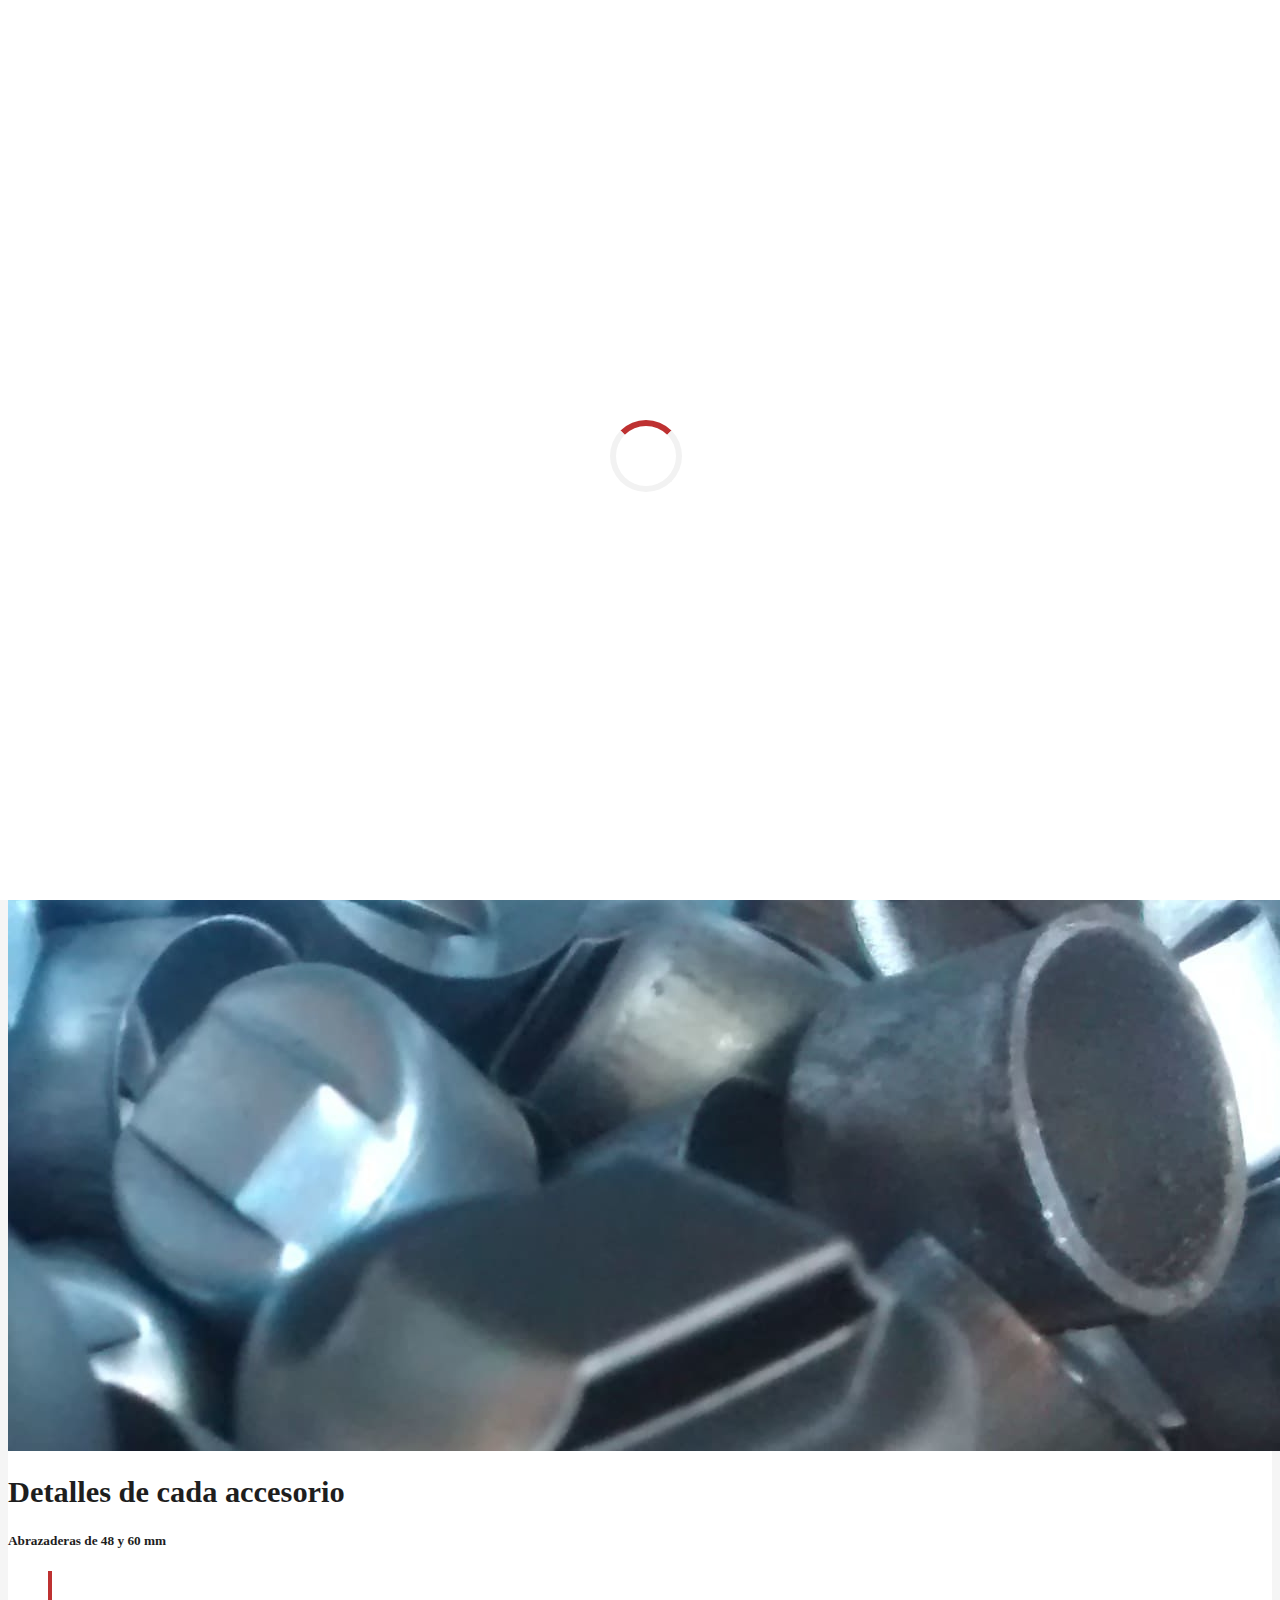
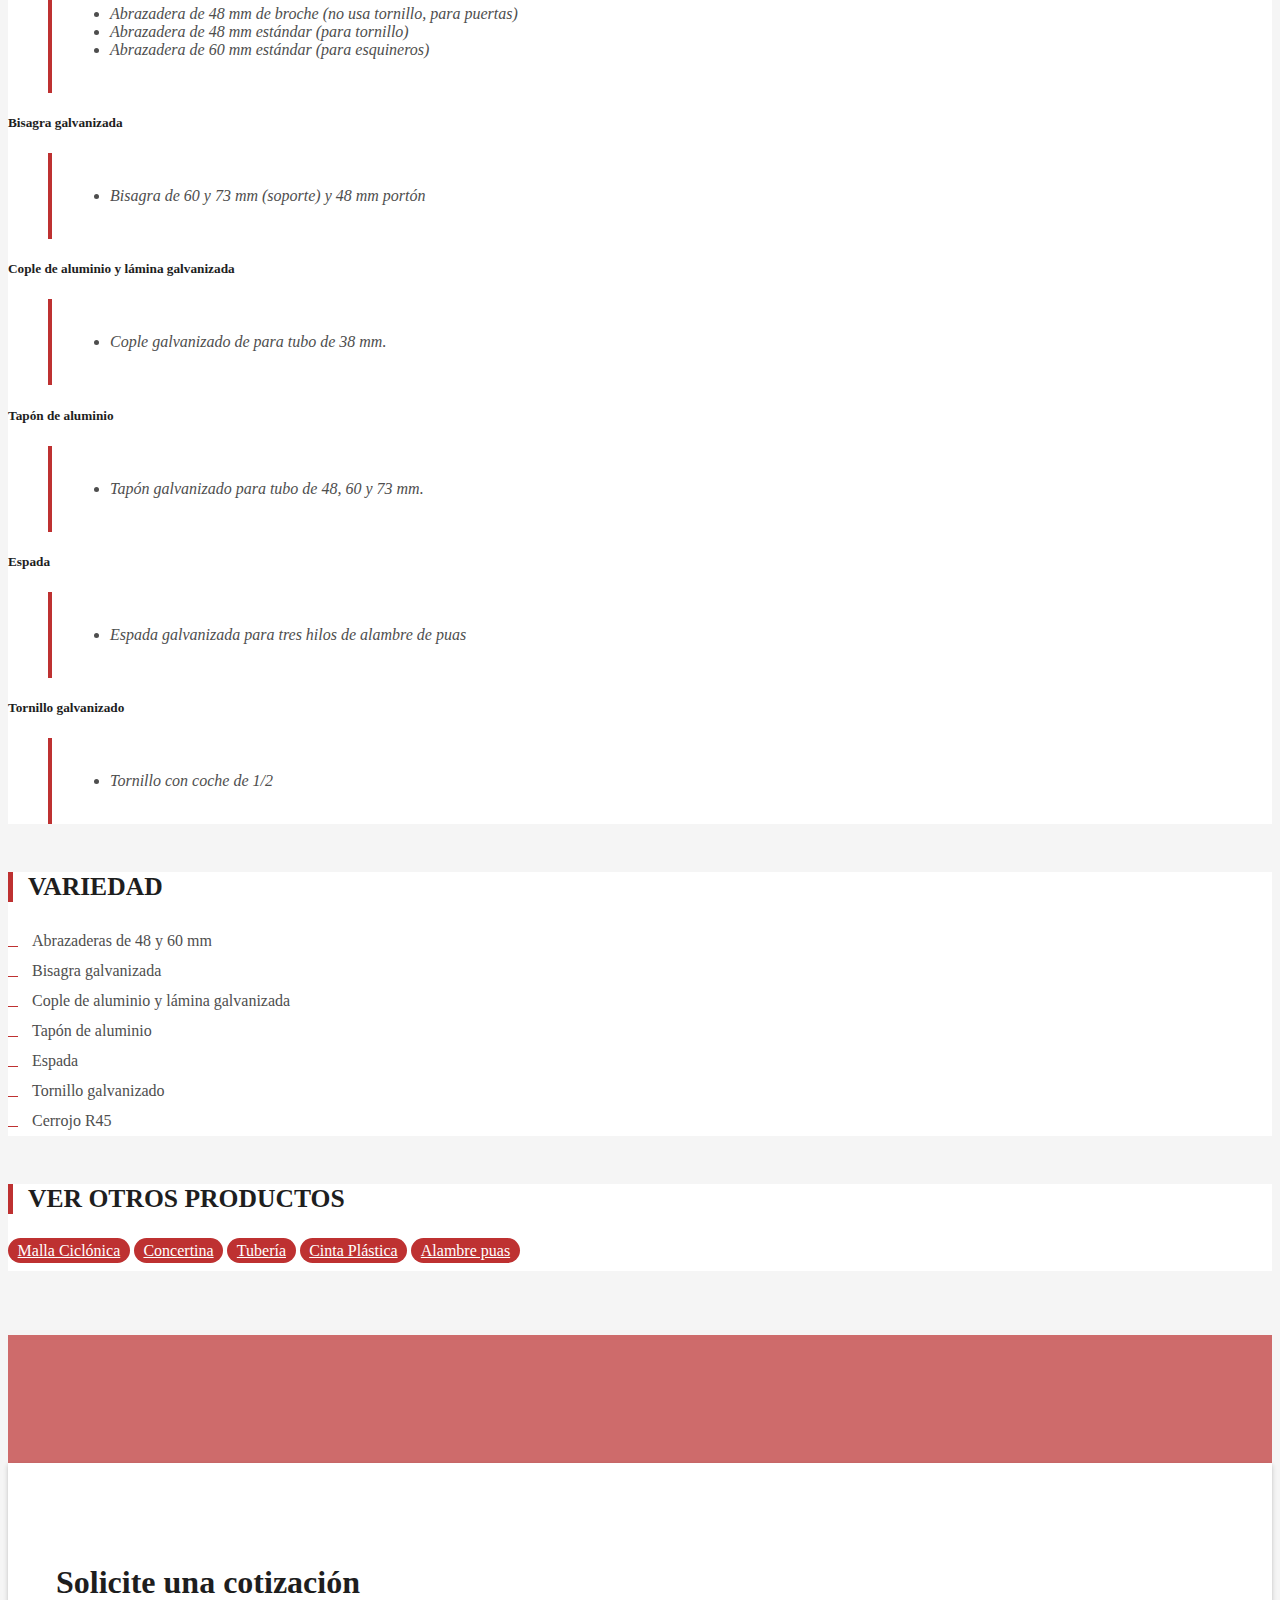
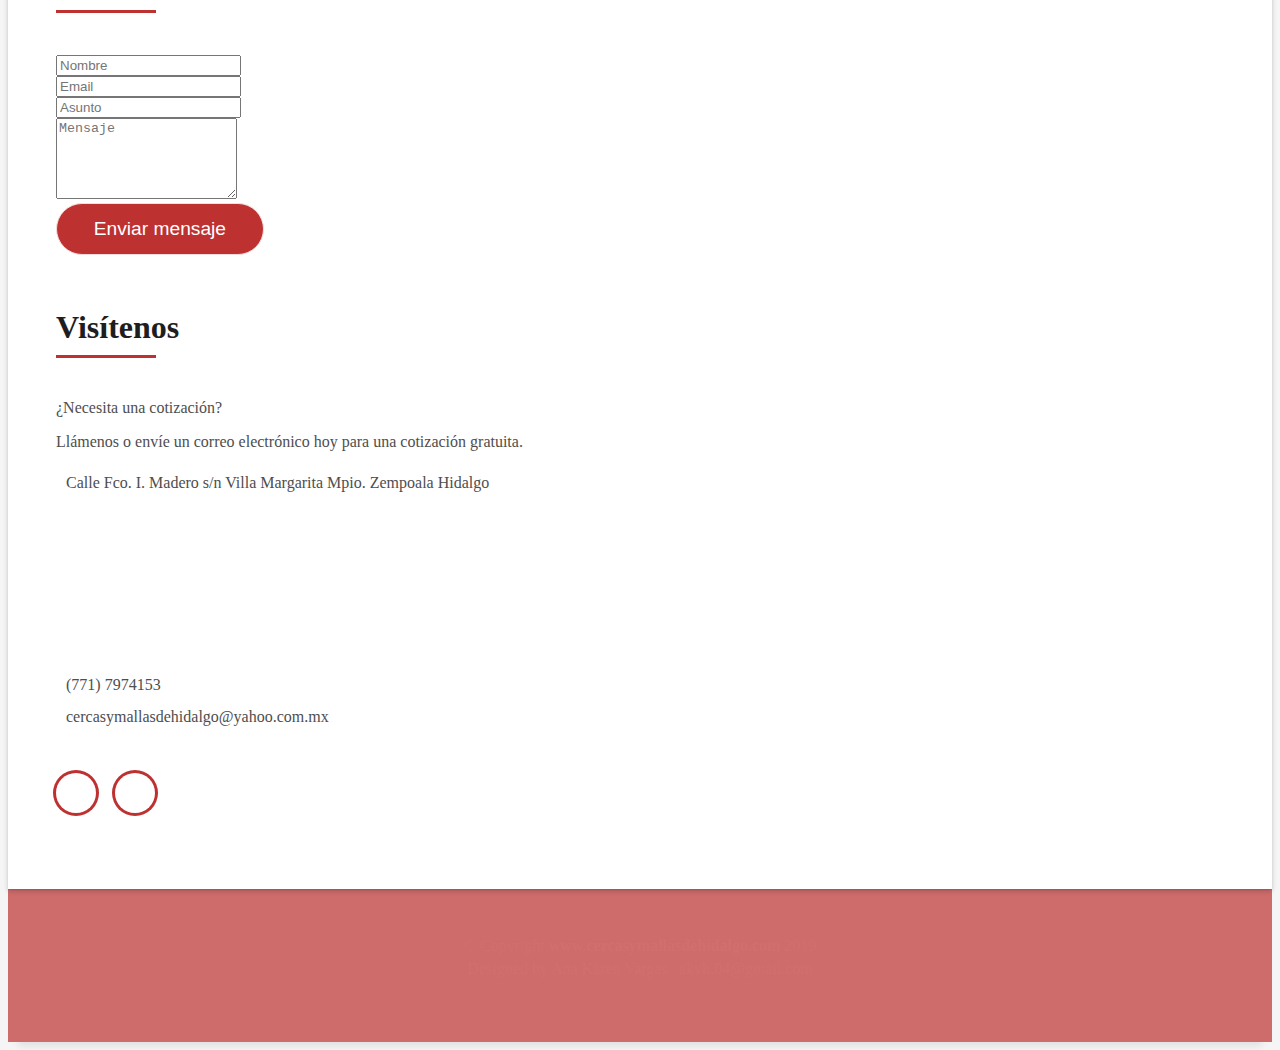
==== accesorios.html @ 7189608a "Add files via upload" ====
<!DOCTYPE html>
<html lang="en">
<head>
  <meta charset="utf-8">
  <title>Accesorios</title>
  <meta content="width=device-width, initial-scale=1.0" name="viewport">
  <meta content="" name="keywords">
  <meta content="" name="description">

  <!-- Favicons -->
  <link href="img/mallas/log.png" rel="icon">
  <link href="img/mallas/log.png" rel="apple-touch-icon">

  <!-- Bootstrap CSS File -->
  <link href="lib/bootstrap/css/bootstrap.min.css" rel="stylesheet">

  <!-- Libraries CSS Files -->
  <link href="lib/font-awesome/css/font-awesome.min.css" rel="stylesheet">
  <link href="lib/animate/animate.min.css" rel="stylesheet">
  <link href="lib/ionicons/css/ionicons.min.css" rel="stylesheet">
  <link href="lib/lightbox/css/lightbox.min.css" rel="stylesheet">
  <link href="lib/venobox/venobox.css" rel="stylesheet">  <link href="lib/owlcarousel/assets/owl.carousel.min.css" rel="stylesheet">
  <!-- Main Stylesheet File -->
  <link href="css/style-red.css" rel="stylesheet">
  <link href="css/custom.css" rel="stylesheet">
</head>

<body>
 <!--/ Nav Star /-->
 <nav class="navbar navbar-b navbar-trans navbar-expand-md fixed-top" id="mainNav">
    <div class="container">
      <a class="navbar-brand js-scroll" href="#page-top">
        <img src="img/mallas/logo.ico" alt="" class="avatar rounded-circle"> C&M Hidalgo
      </a>
      <button class="navbar-toggler collapsed" type="button" data-toggle="collapse" data-target="#navbarDefault"
        aria-controls="navbarDefault" aria-expanded="false" aria-label="Toggle navigation">
        <span></span>
        <span></span>
        <span></span>
      </button>
      <div class="navbar-collapse collapse justify-content-end" id="navbarDefault">
        <ul class="navbar-nav">
          <li class="nav-item">
            <a class="nav-link js-scroll" href="index.html#home">Inicio</a>
          </li>
          <li class="nav-item">
            <a class="nav-link js-scroll" href="index.html#about">Nosotros</a>
          </li>
          <li class="nav-item">
            <a class="nav-link js-scroll" href="index.html#service">Servicios</a>
          </li>
          <li class="nav-item">
            <a class="nav-link js-scroll active" href="index.html#productos">Productos</a>
          </li>
          <li class="nav-item">
              <a class="nav-link js-scroll" href="index.html#galeria">Galería</a>
            </li>
          <li class="nav-item">
            <a class="nav-link js-scroll" href="#contacto">Contacto</a>
          </li>
        </ul>
      </div>
    </div>
  </nav>
  <!--/ Nav End /-->

  <!--/ Intro Skew Star /-->
  <div class="intro intro-single route bg-image" style="background-image: url(img/overlay-bg.jpg)">
    <div class="overlay-mf"></div>
    <div class="intro-content display-table">
      <div class="table-cell">
        <div class="container">
          <h2 class="intro-title mb-4">Accesorios</h2>
          <ol class="breadcrumb d-flex justify-content-center">
            <li class="breadcrumb-item">
              <a href="index.html">Inicio</a>
            </li>
            <!--
            <li class="breadcrumb-item">
              <a href="concertina.html">Detalles</a>
            </li>
            -->
            <li class="breadcrumb-item active">Detalles</li>
          </ol>
        </div>
      </div>
    </div>
  </div>
  <!--/ Intro Skew End /-->

  <!--/ Section Blog-Single Star /-->
  <section class="blog-wrapper sect-pt4" id="blog">
    <div class="container">
      <div class="row">
        <div class="col-md-8">
          <div class="post-box">
            <div class="post-thumb">
              <img src="img/detalle_accesorios.jpg" class="img-fluid" alt="">
            </div>
            <div class="" id="">
                    <h1 class="article-title">Detalles de cada accesorio</h1>
                    <h5>             
                        Abrazaderas de 48 y 60 mm                
                    </h5>
            </div>
            <div class="article-content" >
                <blockquote class="blockquote">
              <ul>
                  <li>
                        Abrazadera de 48 mm de broche (no usa tornillo, para puertas)
                  </li>
                  <li>
                        Abrazadera de 48 mm estándar (para tornillo)
                  </li>
                  <li>
                        Abrazadera de 60 mm estándar (para esquineros)
                  </li>
                </ul>
              </blockquote>
            </div>
            <div class="post-meta" id="">
              <h5>
                    Bisagra galvanizada
              </h5>
            </div>
            <div class="article-content" >
                <blockquote class="blockquote">
              <ul>
                  <li>
                    Bisagra de 60 y 73 mm (soporte) y 48 mm portón
                  </li>
                </ul>
              </blockquote>
            </div>
            <div class="" id="">
                <h5>             
                    Cople de aluminio y lámina galvanizada          
                </h5>
            </div>
              <div class="article-content" >
                  <blockquote class="blockquote">
                <ul>
                    <li>
                        Cople galvanizado de para tubo de 38 mm.
                    </li>
                  </ul>
                </blockquote>
              </div>
                <div class="" id="">
                    <h5>             
                        Tapón de aluminio         
                    </h5>
                </div>
                <div class="article-content" >
                    <blockquote class="blockquote">
                  <ul>
                      <li>
                        Tapón galvanizado para tubo de 48, 60 y 73 mm.
                      </li>
                    </ul>
                  </blockquote>
                </div>
                <div class="" id="">
                    <h5>             
                        Espada       
                    </h5>
                </div>
                <div class="article-content" >
                    <blockquote class="blockquote">
                  <ul>
                      <li>
                        Espada galvanizada para tres hilos de alambre de puas
                      </li>
                    </ul>
                  </blockquote>
                </div>
                <div class="" id="">
                    <h5>             
                        Tornillo galvanizado       
                    </h5>
                </div>
                <div class="article-content" >
                    <blockquote class="blockquote">
                  <ul>
                      <li>
                        Tornillo con coche de 1/2
                      </li>
                    </ul>
                  </blockquote>
                </div>
          </div>     
        </div>
        <div class="col-md-4">
          <div class="widget-sidebar">
            <h5 class="sidebar-title">Variedad</h5>
            <div class="sidebar-content">
              <ul class="list-sidebar">
                    <li>
                      Abrazaderas de 48 y 60 mm
                    </li>
                    <li>
                      Bisagra galvanizada
                    </li>
                    <li>
                      Cople de aluminio y lámina galvanizada
                    </li>
                    <li>
                      Tapón de aluminio
                    </li>
                    <li>
                      Espada
                    </li>
                    <li>
                      Tornillo galvanizado
                    </li>
                    <li>
                        Cerrojo R45
                    </li>
              </ul>
            </div>
          </div>
          <div class="widget-sidebar widget-tags">
              <h5 class="sidebar-title">Ver otros productos</h5>
              <div class="sidebar-content">
                <ul>
                  <li>
                      <a href="ciclonica.html">Malla Ciclónica </a>
                  </li>
                  <li>
                      <a href="concertina.html">Concertina</a>
                  </li>
                  <li>
                      <a href="tuberia.html">Tubería</a>
                  </li>
                  <li>
                      <a href="cinta.html">Cinta Plástica</a>                          
                  </li>
                  <li>
                      <a href="alambre.html">Alambre puas</a>
                  </li>
                </ul>
              </div>
          </div>
          <!--
          <div class="widget-sidebar">
            <h5 class="sidebar-title">También contamos con</h5>
            <div class="sidebar-content">
              <ul class="list-sidebar">
                <li>
                 <a class="js-scroll" href="#instalacion"> Instalación de concertina de alta seguridad </a>
                </li>
              </ul>
            </div>
          </div>
        -->
        </div>
      </div>
    </div>
  </section>

  <!--/ Section Contact-Footer Star /-->
  <section id="contacto" class="paralax-mf footer-paralax bg-image sect-mt4 route" style="background-image: url(img/overlay-bg.jpg)">
    <div class="overlay-mf"></div>
    <div class="container">
      <div class="row">
        <div class="col-sm-12">
          <div class="contact-mf">
            <div id="contact" class="box-shadow-full">
              <div class="row">
                <div class="col-md-6">
                  <div class="title-box-2">
                    <h5 class="title-left">
                      Solicite una cotización
                    </h5>
                  </div>
                  <div>
                    <form action="email/enviar.php" method="post" role="form" class="contactForm">
                      <div id="sendmessage">Gracias, tu mensaje ha sido enviado</div>
                      <div id="errormessage"></div>
                      <div class="row">
                        <div class="col-md-12 mb-3">
                          <div class="form-group">
                            <input type="text" name="name" class="form-control" id="name" placeholder="Nombre" data-rule="minlen:4" data-msg="Ingresa al menos 4 caracteres por favor" />
                            <div class="validation"></div>
                          </div>
                        </div>
                        <div class="col-md-12 mb-3">
                          <div class="form-group">
                            <input type="email" class="form-control" name="email" id="email" placeholder="Email" data-rule="email" data-msg="Ingresa un email válido por favor" />
                            <div class="validation"></div>
                          </div>
                        </div>
                        <div class="col-md-12 mb-3">
                            <div class="form-group">
                              <input type="text" class="form-control" name="subject" id="subject" placeholder="Asunto" data-rule="minlen:4" data-msg="Ingresa al menos 4 caracteres por favor" />
                              <div class="validation"></div>
                            </div>
                        </div>
                        <div class="col-md-12 mb-3">
                          <div class="form-group">
                            <textarea class="form-control" name="message" rows="5" data-rule="required" data-msg="Ingresa un mensaje por favor" placeholder="Mensaje"></textarea>
                            <div class="validation"></div>
                          </div>
                        </div>
                        <div class="col-md-12">
                          <button type="submit" class="button button-a button-big button-rouded">Enviar mensaje</button>
                        </div>
                      </div>
                    </form>
                  </div>
                </div>
                <div class="col-md-6">
                  <div class="title-box-2 pt-4 pt-md-0">
                    <h5 class="title-left">
                      Visítenos
                    </h5>
                  </div>
                  <div class="more-info">
                    <p class="lead">
                        ¿Necesita una cotización? 
                    </p>
                    <p class="lead"></p>
                        Llámenos o envíe un correo electrónico hoy para una cotización gratuita.
                    </p>
                    <ul class="list-ico">
                      <li><span class="ion-ios-location"></span> Calle Fco. I. Madero s/n Villa Margarita Mpio. Zempoala Hidalgo</li>
                    </ul>            
                      <iframe id="map"width="100%" height="100%" frameborder="0" scrolling="no" marginheight="0" marginwidth="0"
                      src="https://www.google.com/maps/embed?pb=!1m18!1m12!1m3!1d1874.8589313018358!2d-98.719696228197!3d19.978364117358524!2m3!1f0!2f0!3f0!3m2!1i1024!2i768!4f13.1!3m3!1m2!1s0x85d1a4596f592175%3A0x48fc02cf6f2b964c!2sCercas%20y%20Mallas%20de%20Hidalgo!5e0!3m2!1ses-419!2sus!4v1569011559705!5m2!1ses-419!2sus"></iframe>
                      <ul class="list-ico">
                        <li><span class="ion-ios-telephone"></span> (771) 7974153</li>
                        <li><span class="ion-email"></span> cercasymallasdehidalgo@yahoo.com.mx</li>
                      </ul>
                  </div>
                  <div class="socials">
                    <ul>
                      <li><a href="https://wa.me/5217711141855"><span class="ico-circle"><i class="ion-social-whatsapp"></i></span></a></li>
                      <li><a href="https://www.facebook.com/adriana.jimenez.3551"><span class="ico-circle"><i class="ion-social-facebook"></i></span></a></li>
                      <!--
                      <li><a href=""><span class="ico-circle"><i class="ion-social-instagram"></i></span></a></li>
                      <li><a href=""><span class="ico-circle"><i class="ion-social-twitter"></i></span></a></li>
                      -->
                    </ul>
                  </div>
                </div>
              </div>
            </div>
          </div>
        </div>
      </div>
    </div>
    <footer>
      <div class="container">
        <div class="row">
          <div class="col-sm-12">
            <div class="copyright-box">
              <p class="copyright">&copy; Copyright <strong>www.cercasymallasdehidalgo.com</strong> 2019</p>
              <div class="credits">
                Designed by Ana Karen Vargas | akvh.04@gmail.com
              </div>
            </div>
          </div>
        </div>
      </div>
    </footer>
  </section>
  <!--/ Section Contact-footer End /-->
 
  <a href=" tel:7717974153" class="d-lg-none d-md-none d-xs-inline back-to-top-custom" style=" width: 60px; height: 60px;  font-size: 39px;"><i class="fa fa-phone"></i></a>
  <a href="https://wa.me/5217711141855" class="back-to-top" target="_blank" style="background: mediumseagreen; width: 60px; height: 60px; font-size: 39px"><i class="fa fa-whatsapp"></i></a>
  <!--/ Section Contact-footer End /-->

<!--  <a href="#" class="back-to-top"><i class="fa fa-chevron-up"></i></a>
  -->
  <div id="preloader"></div>

  <!-- JavaScript Libraries -->
  <script src="lib/jquery/jquery.min.js"></script>
  <script src="lib/jquery/jquery-migrate.min.js"></script>
  <script src="lib/popper/popper.min.js"></script>
  <script src="lib/bootstrap/js/bootstrap.min.js"></script>
  <script src="lib/easing/easing.min.js"></script>
  <script src="lib/counterup/jquery.waypoints.min.js"></script>
  <script src="lib/counterup/jquery.counterup.js"></script>
  <script src="lib/owlcarousel/owl.carousel.min.js"></script>
  <script src="lib/lightbox/js/lightbox.min.js"></script>
  <script src="lib/typed/typed.min.js"></script>
  <!-- Contact Form JavaScript File -->
  <script src="js/contactform.js"></script>
  <script src="lib/venobox/venobox.min.js"></script>

  <!-- Template Main Javascript File -->
  <script src="js/main.js"></script>

</body>
</html>
---- css/style-red.css ----
body {
  background-color: #f5f5f5;
  color: #4e4e4e;
}

h1,
h2,
h3,
h4,
h5,
h6 {
  color: #1e1e1e;
}

a {
  color: #1e1e1e;
  transition: all 0.5s ease-in-out;
}

a:hover {
  color: #be3131;
  text-decoration: none;
  transition: all 0.5s ease-in-out;
}

.p-r {
  position: relative;
}

.color-a {
  color: #be3131;
}

.color-d {
  color: #f5f5f5;
}

.color-text-a {
  color: #4e4e4e;
}

.box-shadow,
.paralax-mf,
.service-box,
.work-box,
.card-blog {
  box-shadow: 0 13px 8px -10px rgba(0, 0, 0, 0.1);
}

.box-shadow-a,
.button:hover {
  box-shadow: 0 0 0 4px #f5dcdc;
}

.display-5 {
  font-size: 2.5rem;
  font-weight: 300;
  line-height: 1.1;
}

.display-6 {
  font-size: 2rem;
  font-weight: 300;
  line-height: 1.1;
}

.avatar {
  width: 32px;
  height: 32px;
  margin-right: 4px;
  overflow: hidden;
}

.bg-image {
  background-repeat: no-repeat;
  background-attachment: fixed;
  background-size: cover;
  background-position: center center;
}

.overlay-mf {
  background-color: #be3131;
}

.overlay-mf {
  position: absolute;
  top: 0;
  left: 0px;
  padding: 0;
  height: 100%;
  width: 100%;
  opacity: .7;
}

.paralax-mf {
  position: relative;
  padding: 8rem 0;
}

.display-table {
  width: 100%;
  height: 100%;
  display: table;
}

.table-cell {
  display: table-cell;
  vertical-align: middle;
}

/*--/ Sections /--*/

.sect-4 {
  padding: 4rem 0;
}

.sect-pt4 {
  padding-top: 4rem;
}

.sect-mt4 {
  margin-top: 4rem;
}

/*--/ Title s /--*/

.title-s {
  font-weight: 600;
  color: #1e1e1e;
  font-size: 1.1rem;
}

/*--/ Title A /--*/

.title-box {
  margin-bottom: 4rem;
}

.title-a {
  font-size: 3rem;
  font-weight: bold;
  text-transform: uppercase;
}

.subtitle-a {
  color: #4e4e4e;
}

.line-mf {
  width: 40px;
  height: 5px;
  background-color: #be3131;
  margin: 0 auto;
}

/*--/ Title Left /--*/

.title-box-2 {
  margin-bottom: 3rem;
}

.title-left {
  font-size: 2rem;
  position: relative;
}

.title-left:before {
  content: '';
  position: absolute;
  height: 3px;
  background-color: #be3131;
  width: 100px;
  bottom: -12px;
}

/*------/ Box /------*/

.box-pl2 {
  padding-left: 2rem;
}

.box-shadow-full {
  padding: 3rem 1.25rem;
  position: relative;
  background-color: #fff;
  margin-bottom: 3rem;
  z-index: 2;
  box-shadow: 0 1px 1px 0 rgba(0, 0, 0, 0.06), 0 2px 5px 0 rgba(0, 0, 0, 0.2);
}

/*------/ Socials /------*/

.socials {
  padding: 1.5rem 0;
}

.socials ul li {
  display: inline-block;
}

.socials .ico-circle {
  height: 40px;
  width: 40px;
  font-size: 1.7rem;
  border-radius: 50%;
  line-height: 1.4;
  margin: 0 15px 0 0;
  box-shadow: 0 0 0 3px #be3131;
  transition: all 500ms ease;
}

.socials .ico-circle:hover {
  background-color: #be3131;
  color: #fff;
  box-shadow: 0 0 0 3px #f5dcdc;
  transition: all 500ms ease;
}

/*------/ Ul resect /------*/

.ul-resect,
.socials ul,
.list-ico,
.blog-wrapper .post-meta ul,
.box-comments .list-comments,
.widget-sidebar .list-sidebar,
.widget-tags ul {
  list-style: none;
  padding-left: 0;
  margin-bottom: 0;
}

.list-ico {
  line-height: 2;
}

.list-ico span {
  color: #be3131;
  margin-right: 10px;
}

/*------/ Ico Circle /------*/

.ico-circle {
  height: 100px;
  width: 100px;
  font-size: 2rem;
  border-radius: 50%;
  line-height: 1.55;
  margin: 0 auto;
  text-align: center;
  box-shadow: 0 0 0 10px #be3131;
  display: block;
}

/*------/ Owl Carousel /------*/

.owl-theme .owl-dots {
  text-align: center;
  margin-top: 18px;
}

.owl-theme .owl-dots .owl-dot {
  display: inline-block;
}

.owl-theme .owl-dots .owl-dot span {
  width: 18px;
  height: 7px;
  margin: 5px 5px;
  background: #f5dcdc;
  border: 0px solid #f5dcdc;
  display: block;
  transition: all 0.6s ease-in-out;
  cursor: pointer;
}

.owl-theme .owl-dots .owl-dot:hover span {
  background-color: #f5dcdc;
}

.owl-theme .owl-dots .owl-dot.active span {
  background-color: #1B1B1B;
  width: 25px;
}

/*--/ Scrolltop s /--*/

.scrolltop-mf {
  position: relative;
  display: none;
}

.scrolltop-mf span {
  z-index: 999;
  position: fixed;
  width: 42px;
  height: 42px;
  background-color: #be3131;
  opacity: .7;
  font-size: 1.6rem;
  line-height: 1.5;
  text-align: center;
  color: #fff;
  top: auto;
  left: auto;
  right: 30px;
  bottom: 50px;
  cursor: pointer;
  border-radius: 50%;
}

/* Back to top button */

.back-to-top {
  position: fixed;
  display: none;
  background: #be3131;
  color: #fff;
  width: 44px;
  height: 44px;
  text-align: center;
  line-height: 1;
  font-size: 16px;
  border-radius: 50%;
  right: 15px;
  bottom: 15px;
  transition: background 0.5s;
  z-index: 11;
}

.back-to-top i {
  padding-top: 12px;
  color: #fff;
}

/* Prelaoder */

#preloader {
  position: fixed;
  top: 0;
  left: 0;
  right: 0;
  bottom: 0;
  z-index: 9999;
  overflow: hidden;
  background: #fff;
}

#preloader:before {
  content: "";
  position: fixed;
  top: calc(50% - 30px);
  left: calc(50% - 30px);
  border: 6px solid #f2f2f2;
  border-top: 6px solid #be3131;
  border-radius: 50%;
  width: 60px;
  height: 60px;
  -webkit-animation: animate-preloader 1s linear infinite;
  animation: animate-preloader 1s linear infinite;
}

@-webkit-keyframes animate-preloader {
  0% {
    -webkit-transform: rotate(0deg);
    transform: rotate(0deg);
  }

  100% {
    -webkit-transform: rotate(360deg);
    transform: rotate(360deg);
  }
}

@keyframes animate-preloader {
  0% {
    -webkit-transform: rotate(0deg);
    transform: rotate(0deg);
  }

  100% {
    -webkit-transform: rotate(360deg);
    transform: rotate(360deg);
  }
}

/*======================================
//--//-->   NAVBAR
======================================*/

.navbar-b {
  transition: all .5s ease-in-out;
  background-color: transparent;
  padding-top: 1.563rem;
  padding-bottom: 1.563rem;
}

.navbar-b.navbar-reduce {
  box-shadow: 0px 6px 9px 0px rgba(0, 0, 0, 0.06);
}

.navbar-b.navbar-trans .nav-item,
.navbar-b.navbar-reduce .nav-item {
  position: relative;
  padding-right: 10px;
  padding-left: 0;
}

.navbar-b.navbar-trans .nav-link,
.navbar-b.navbar-reduce .nav-link {
  color: #fff;
  text-transform: uppercase;
  font-weight: 600;
}

.navbar-b.navbar-trans .nav-link:before,
.navbar-b.navbar-reduce .nav-link:before {
  content: '';
  position: absolute;
  margin-left: 0px;
  width: 0%;
  bottom: 0;
  left: 0;
  height: 2px;
  transition: all 500ms ease;
}

.navbar-b.navbar-trans .nav-link:hover,
.navbar-b.navbar-reduce .nav-link:hover {
  color: #1B1B1B;
}

.navbar-b.navbar-trans .nav-link:hover:before,
.navbar-b.navbar-reduce .nav-link:hover:before {
  width: 35px;
}

.navbar-b.navbar-trans .show > .nav-link:before,
.navbar-b.navbar-trans .active > .nav-link:before,
.navbar-b.navbar-trans .nav-link.show:before,
.navbar-b.navbar-trans .nav-link.active:before,
.navbar-b.navbar-reduce .show > .nav-link:before,
.navbar-b.navbar-reduce .active > .nav-link:before,
.navbar-b.navbar-reduce .nav-link.show:before,
.navbar-b.navbar-reduce .nav-link.active:before {
  width: 35px;
}

.navbar-b.navbar-trans .nav-link:before {
  background-color: #fff;
}

.navbar-b.navbar-trans .nav-link:hover {
  color: #fff;
}

.navbar-b.navbar-trans .show > .nav-link,
.navbar-b.navbar-trans .active > .nav-link,
.navbar-b.navbar-trans .nav-link.show,
.navbar-b.navbar-trans .nav-link.active {
  color: #fff;
}

.navbar-b.navbar-reduce {
  transition: all .5s ease-in-out;
  background-color: #fff;
  padding-top: 15px;
  padding-bottom: 15px;
}

.navbar-b.navbar-reduce .nav-link {
  color: #be3131;
}

.navbar-b.navbar-reduce .nav-link:before {
  background-color: #be3131;
}

.navbar-b.navbar-reduce .nav-link:hover {
  color: #be3131;
}

.navbar-b.navbar-reduce .show > .nav-link,
.navbar-b.navbar-reduce .active > .nav-link,
.navbar-b.navbar-reduce .nav-link.show,
.navbar-b.navbar-reduce .nav-link.active {
  color: #be3131;
}

.navbar-b.navbar-reduce .navbar-brand {
  color: #be3131;
}

.navbar-b.navbar-reduce .navbar-toggler span {
  background-color: #1B1B1B;
}

.navbar-b .navbar-brand {
  color: #fff;
  font-size: 1.6rem;
  font-weight: 600;
}

.navbar-b .navbar-nav .dropdown-item.show .dropdown-menu,
.navbar-b .dropdown.show .dropdown-menu,
.navbar-b .dropdown-btn.show .dropdown-menu {
  -webkit-transform: translate3d(0px, 0px, 0px);
  transform: translate3d(0px, 0px, 0px);
  visibility: visible !important;
}

.navbar-b .dropdown-menu {
  margin: 1.12rem 0 0;
  border-radius: 0;
}

.navbar-b .dropdown-menu .dropdown-item {
  padding: .7rem 1.7rem;
  transition: all 500ms ease;
}

.navbar-b .dropdown-menu .dropdown-item:hover {
  background-color: #be3131;
  color: #fff;
  transition: all 500ms ease;
}

.navbar-b .dropdown-menu .dropdown-item.active {
  background-color: #be3131;
}

/*--/ Hamburger Navbar /--*/

.navbar-toggler {
  position: relative;
}

.navbar-toggler:focus,
.navbar-toggler:active {
  outline: 0;
}

.navbar-toggler span {
  display: block;
  background-color: #fff;
  height: 3px;
  width: 25px;
  margin-top: 4px;
  margin-bottom: 4px;
  -webkit-transform: rotate(0deg);
  transform: rotate(0deg);
  left: 0;
  opacity: 1;
}

.navbar-toggler span:nth-child(1),
.navbar-toggler span:nth-child(3) {
  transition: -webkit-transform .35s ease-in-out;
  transition: transform .35s ease-in-out;
  transition: transform .35s ease-in-out, -webkit-transform .35s ease-in-out;
}

.navbar-toggler:not(.collapsed) span:nth-child(1) {
  position: absolute;
  left: 12px;
  top: 10px;
  -webkit-transform: rotate(135deg);
  transform: rotate(135deg);
  opacity: 0.9;
}

.navbar-toggler:not(.collapsed) span:nth-child(2) {
  height: 12px;
  visibility: hidden;
  background-color: transparent;
}

.navbar-toggler:not(.collapsed) span:nth-child(3) {
  position: absolute;
  left: 12px;
  top: 10px;
  -webkit-transform: rotate(-135deg);
  transform: rotate(-135deg);
  opacity: 0.9;
}

/*======================================
//--//-->   INTRO
======================================*/

.intro {
  height: 100vh;
  position: relative;
  color: #fff;
}

.intro .intro-content {
  text-align: center;
  position: absolute;
}

.intro .overlay-itro {
  background-color: rgba(0, 0, 0, 0.6);
  position: absolute;
  top: 0;
  left: 0px;
  padding: 0;
  height: 100%;
  width: 100%;
  opacity: .9;
}

.intro .intro-title {
  color: #fff;
  font-weight: 600;
  font-size: 3rem;
}

.intro .intro-subtitle {
  font-size: 1.5rem;
  font-weight: 300;
}

.intro .text-slider-items {
  display: none;
}

.intro-single {
  height: 350px;
}

.intro-single .intro-content {
  margin-top: 30px;
}

.intro-single .intro-title {
  text-transform: uppercase;
  font-size: 3rem;
}

.intro-single .breadcrumb {
  background-color: transparent;
  color: #be3131;
}

.intro-single .breadcrumb .breadcrumb-item:before {
  color: #f5dcdc;
}

.intro-single .breadcrumb .breadcrumb-item.active {
  color: #f5dcdc;
}

.intro-single .breadcrumb a {
  color: #fff;
}

/*======================================
//--//-->   ABOUT
======================================*/

.about-mf .box-shadow-full {
  padding-top: 4rem;
  padding-bottom: 4rem;
}

.about-mf .about-img {
  margin-bottom: 2rem;
}

.about-mf .about-img img {
  margin-left: 10px;
}

.skill-mf span {
  color: #4e4e4e;
}

.skill-mf .progress {
  background-color: #f5dcdc;
  margin: .5rem 0 1.2rem 0;
  border-radius: 0;
  height: .7rem;
}

.skill-mf .progress .progress-bar {
  height: .7rem;
  background-color: #be3131;
}

/*======================================
//--//-->   SERVICES
======================================*/

.service-box {
  background-color: #fff;
  padding: 2.5rem 1.3rem;
  border-radius: 1rem;
  margin-bottom: 3rem;
}

.service-box:hover .ico-circle {
  transition: all 500ms ease;
  color: #fff;
  background-color: #be3131;
  box-shadow: 0 0 0 10px #f5dcdc;
}

.service-box .service-ico {
  margin-bottom: 1rem;
  color: #1e1e1e;
}

.service-box .ico-circle {
  transition: all 500ms ease;
  font-size: 4rem;
}

.service-box .s-title {
  font-size: 1.4rem;
  text-transform: uppercase;
  text-align: center;
  padding: .4rem 0;
}

.service-box .s-description {
  color: #4e4e4e;
}

/*======================================
//--//-->   COUNTER
======================================*/

.counter-box {
  color: #fff;
  text-align: center;
}

.counter-ico {
  margin-bottom: 1rem;
}

.counter-ico .ico-circle {
  height: 60px;
  width: 60px;
  line-height: 1.8;
  box-shadow: 0 0 0 10px #f5dcdc;
}

.counter-num .counter {
  font-size: 2rem;
  margin-bottom: 0;
}

/*======================================
//--//-->   PORTFOLIO
======================================*/

.work-box {
  margin-bottom: 3rem;
  -webkit-backface-visibility: hidden;
  backface-visibility: hidden;
  background-color: #fff;
}

.work-box:hover img {
  -webkit-transform: scale(1.3);
  transform: scale(1.3);
}

.work-img {
  display: block;
  overflow: hidden;
}

.work-img img {
  transition: all 1s;
}

.work-content {
  padding: 2rem 3% 1rem 4%;
}

.work-content .w-more {
  color: #4e4e4e;
  font-size: .8rem;
}

.work-content .w-more .w-ctegory {
  color: #be3131;
}

.work-content .w-like {
  font-size: 2.5rem;
  color: #be3131;
  float: right;
}

.work-content .w-like a {
  color: #be3131;
}

.work-content .w-like .num-like {
  font-size: .7rem;
}

.w-title {
  font-size: 1.2rem;
}

/*======================================
//--//-->   TESTIMONIALS
======================================*/

.testimonials .owl-carousel .owl-item img {
  width: auto;
}

.testimonial-box {
  color: #fff;
  text-align: center;
}

.testimonial-box .author-test {
  margin-top: 1rem;
}

.testimonial-box .author-test img {
  margin: 0 auto;
}

.testimonial-box .author {
  color: #fff;
  text-transform: uppercase;
  font-weight: 600;
  margin: 1rem 0;
  display: block;
  font-size: 1.4rem;
}

.testimonial-box .comit {
  font-size: 2rem;
  color: #be3131;
  background-color: #fff;
  width: 52px;
  height: 52px;
  display: block;
  margin: 0 auto;
  border-radius: 50%;
  line-height: 1.6;
}

/*======================================
//--//-->   BLOG
======================================*/

.card-blog .card-body {
  position: relative;
}

.card-blog .card-category-box {
  position: absolute;
  text-align: center;
  top: -16px;
  left: 15px;
  right: 15px;
  line-height: 25px;
  overflow: hidden;
}

.card-blog .card-category {
  display: inline-block;
  color: #fff;
  padding: 0 15px 5px;
  overflow: hidden;
  background-color: #be3131;
  border-radius: 4px;
}

.card-blog .card-category .category {
  color: #fff;
  display: inline-block;
  text-transform: uppercase;
  font-size: .7rem;
  letter-spacing: .1px;
  margin-bottom: 0;
}

.card-blog .card-title {
  font-size: 1.3rem;
  margin-top: .6rem;
}

.card-blog .card-description {
  color: #4e4e4e;
}

.card-blog .post-author {
  display: inline-block;
}

.card-blog .post-date {
  color: #4e4e4e;
  display: inline-block;
  float: right;
}

/*======================================
//--//-->   BLOG-SINGLE
======================================*/

.post-box,
.form-comments,
.box-comments,
.widget-sidebar {
  padding: 0rem;
  background-color: #fff;
  margin-bottom: 3rem;
}

.blog-wrapper .article-title {
  font-size: 1.5rem;
}

.blog-wrapper .post-meta {
  margin: 1rem 0;
}

.blog-wrapper .post-meta ul {
  border-left: 4px solid #be3131;
  margin-top: 1rem;
}

.blog-wrapper .post-meta ul li {
  display: inline-block;
  margin-left: 15px;
}

.blog-wrapper .post-meta ul a {
  color: #be3131;
}

.blog-wrapper .post-meta ul span {
  color: #1e1e1e;
}

.blog-wrapper .blockquote {
  border-left: 4px solid #be3131;
  padding: 18px;
  font-style: italic;
}

/*------/ Comments /------*/

.box-comments .list-comments li {
  padding-bottom: 40px;
}

.box-comments .list-comments .comment-avatar {
  display: table-cell;
  vertical-align: top;
}

.box-comments .list-comments .comment-avatar img {
  width: 80px;
  height: 80px;
}

.box-comments .list-comments .comment-author {
  font-size: 1.3rem;
}

.box-comments .list-comments .comment-details {
  display: table-cell;
  vertical-align: top;
  padding-left: 25px;
}

.box-comments .list-comments a {
  color: #be3131;
}

.box-comments .list-comments span {
  color: #1e1e1e;
  font-style: italic;
}

.box-comments .comment-children {
  margin-left: 40px;
}

/*------/ Sidebar /------*/

.widget-sidebar .sidebar-title {
  font-size: 1.6rem;
  font-weight: 600;
  border-left: 5px solid #be3131;
  padding-left: 15px;
  text-transform: uppercase;
  margin-bottom: 1.5rem;
}

.widget-sidebar .list-sidebar li {
  position: relative;
  padding: 6px 0 6px 24px;
}

.widget-sidebar .list-sidebar li:before {
  position: absolute;
  content: "";
  width: 10px;
  height: 1px;
  left: 0;
  background-color: #be3131;
  top: 20px;
}

.sidebar-search input {
  background-color: #fff;
  border-radius: 0;
  transition: all 0.5s ease-in-out;
}

.sidebar-search .btn-search {
  background-color: #be3131;
  border-color: #be3131;
  border-radius: 0;
  padding-left: 20px;
  padding-right: 20px;
}

.widget-tags ul li {
  display: inline-block;
  background-color: #be3131;
  padding: .2rem .6rem;
  margin-bottom: .5rem;
  border-radius: 15px;
}

.widget-tags ul li a {
  color: #fff;
}

/*======================================
//--//-->   CONTACT
======================================*/

.footer-paralax {
  padding: 4rem 0 0 0;
}

.contact-mf {
  margin-top: 4rem;
}

/*======================================
//--//-->   FOOTER
======================================*/

footer {
  text-align: center;
  color: #fff;
  padding-bottom: 4rem;
}

footer .copyright {
  margin-bottom: .3rem;
}

footer .credits {
  margin-bottom: 0;
}

footer .credits a {
  color: #fff;
}

/*======================================
//--//-->   CONtaCT FORM
======================================*/

#sendmessage {
  color: #be3131;
  border: 1px solid #be3131;
  display: none;
  text-align: center;
  padding: 15px;
  font-weight: 600;
  margin-bottom: 15px;
}

#errormessage {
  color: red;
  display: none;
  border: 1px solid red;
  text-align: center;
  padding: 15px;
  font-weight: 600;
  margin-bottom: 15px;
}

#sendmessage.show,
#errormessage.show,
.show {
  display: block;
}

.validation {
  color: red;
  display: none;
  margin: 0 0 20px;
  font-weight: 400;
  font-size: 13px;
}

/*======================================
//--//-->   BUTTON
======================================*/

.button {
  display: inline-block;
  padding: .3rem .6rem;
  text-align: center;
  vertical-align: middle;
  -webkit-user-select: none;
  -moz-user-select: none;
  -ms-user-select: none;
  user-select: none;
  font-size: 1rem;
  border-radius: .3rem;
  border: 1px solid transparent;
  transition: all 500ms ease;
  cursor: pointer;
}

.button:focus {
  outline: 0;
}

.button:hover {
  background-color: #9c0d0d;
  color: #fff;
  transition: all 500ms ease;
}

.button-a {
  background-color: #be3131;
  color: #fff;
  border-color: #f5dcdc;
}

.button-big {
  padding: .9rem 2.3rem;
  font-size: 1.2rem;
}

.button-rouded {
  border-radius: 5rem;
}

.btn-lg {
  padding: .5rem 1rem;
  font-size: 1.25rem;
  line-height: 1.5;
  border-radius: .3rem;
}

@media (min-width: 577px) {
  .counter-box {
    margin-bottom: 1.8rem;
  }
}

@media (min-width: 767px) {
  .about-mf .box-pl2 {
    margin-top: 3rem;
    padding-left: 0rem;
  }

  .card-blog {
    margin-bottom: 3rem;
  }

  .contact-mf .box-pl2 {
    margin-top: 3rem;
    padding-left: 0rem;
  }
}

@media (min-width: 768px) {
  .box-shadow-full {
    padding: 3rem;
  }

  .navbar-b.navbar-trans .nav-item,
  .navbar-b.navbar-reduce .nav-item {
    padding-left: 10px;
  }

  .navbar-b.navbar-trans .nav-link:before,
  .navbar-b.navbar-reduce .nav-link:before {
    margin-left: 18px;
  }

  .intro .intro-title {
    font-size: 4.5rem;
  }

  .intro .intro-subtitle {
    font-size: 2.5rem;
  }

  .intro-single .intro-title {
    font-size: 3.5rem;
  }

  .testimonial-box .description {
    padding: 0 5rem;
  }

  .post-box,
  .form-comments,
  .box-comments,
  .widget-sidebar {
    padding: 0rem;
  }

  .blog-wrapper .article-title {
    font-size: 1.9rem;
  }

  .box-comments .list-comments .comment-author {
    font-size: 1.5rem;
  }
}

@media (min-width: 992px) {
  .testimonial-box .description {
    padding: 0 8rem;
  }
}

@media (min-width: 1200px) {
  .testimonial-box .description {
    padding: 0 13rem;
  }
}

@media (max-width: 768px) {
  .back-to-top {
    bottom: 15px;
  }
  .back-to-top-custom {
    display: inline;
  }
}
.s-title-services{
  font-size: 1.0rem;
  text-transform: uppercase;
  color: #be3131;
  font-weight: 600;
}
.back-to-top-custom {
  position: fixed;
  background: #be3131;
  color: white;
  text-align: center;
  line-height: 1;
  border-radius: 50%;
  right: 15px;
  bottom: 85px;
  transition: background 0.5s;
  z-index: 11;
}
---- css/custom.css ----
.img-fluid-service {
    max-width: 70%;
    height: auto;
}

@media (min-width: 768px) {
    .div-service:hover{
        /*transform: scale(1.1);*/
        box-shadow: 1px 1px 2px #999;
        background-color: #eef0f3;
    }
  
}

@media (min-width: 992px) {
    .detalles-saturate:hover{
        filter:saturate(180%);
    }
    .detalles-saturate{
        filter:grayscale(30%);

    }
}
.p-white{
    color:white;
}

.p-white:before{
    color:white !important;
}

.back-to-top-custom i {
    padding-top: 12px;
    color: #fff;
}
.box-height-91{
    height: 91%;
}
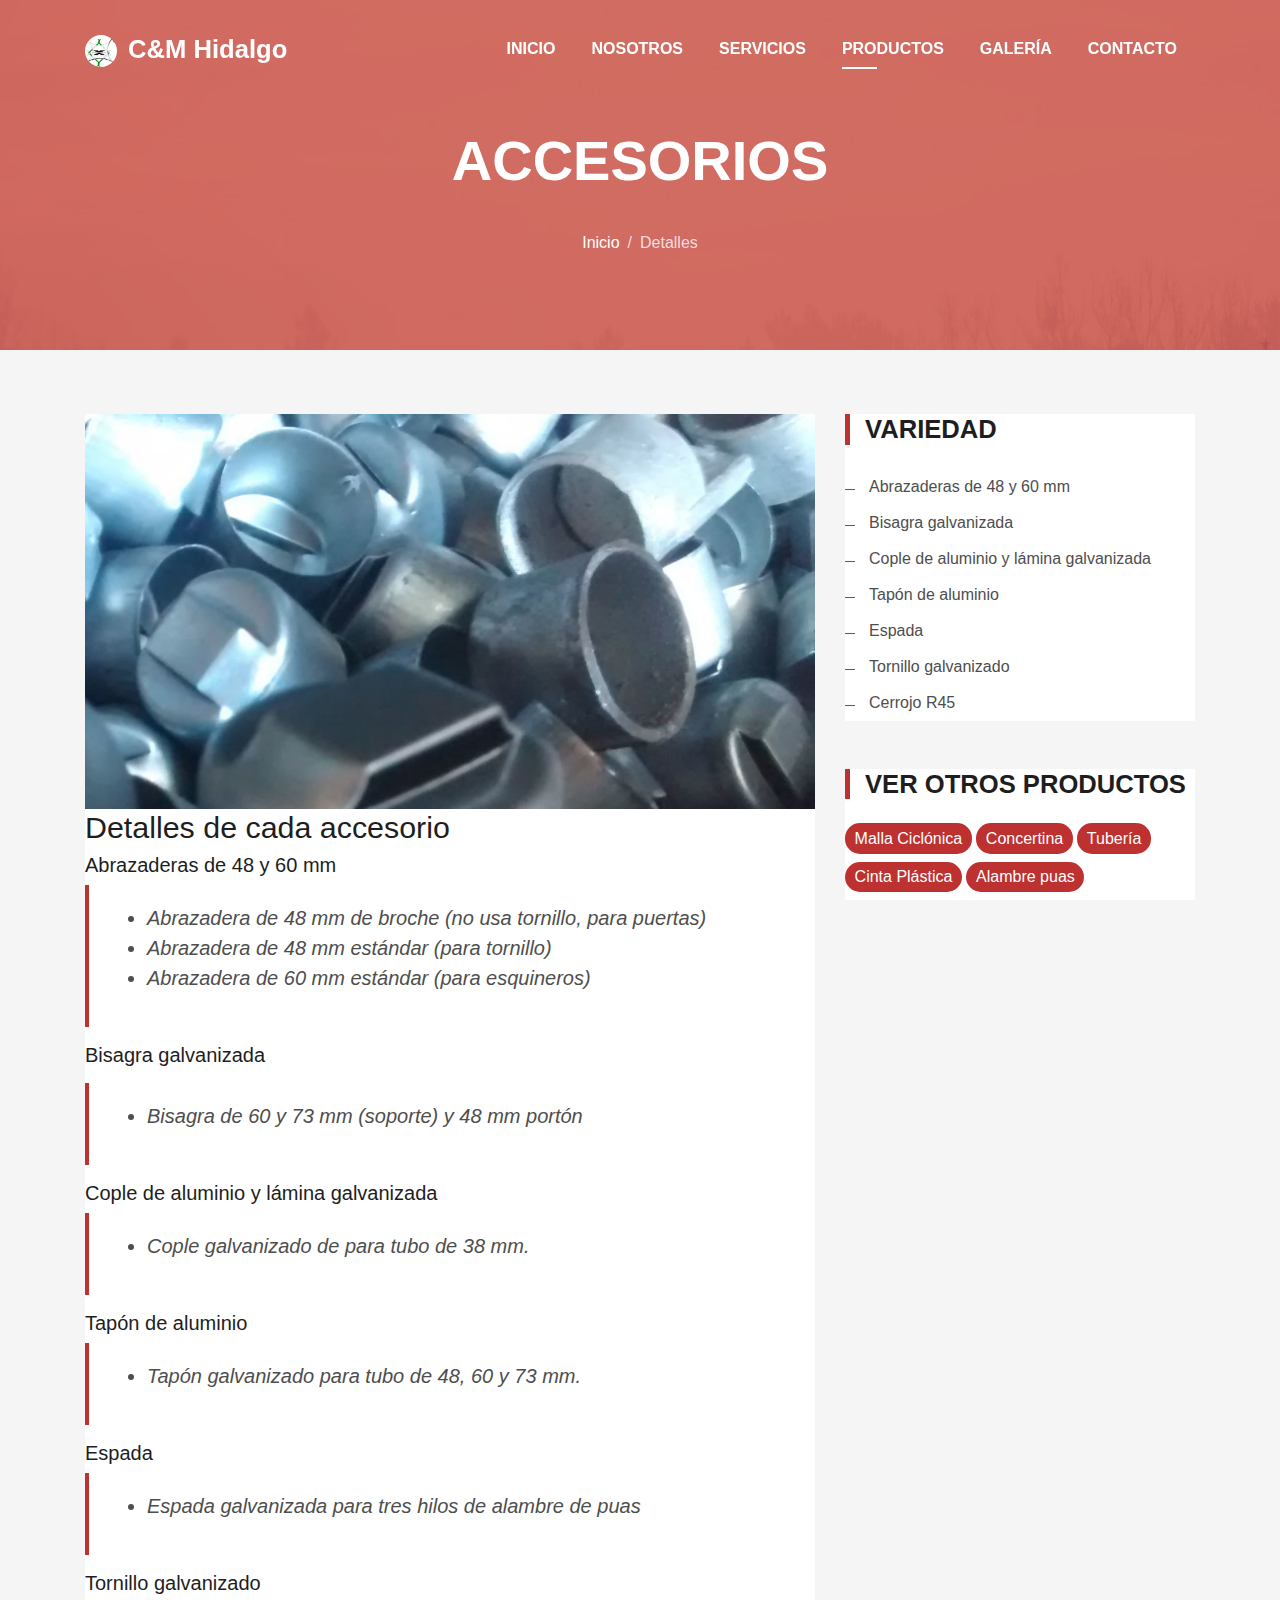
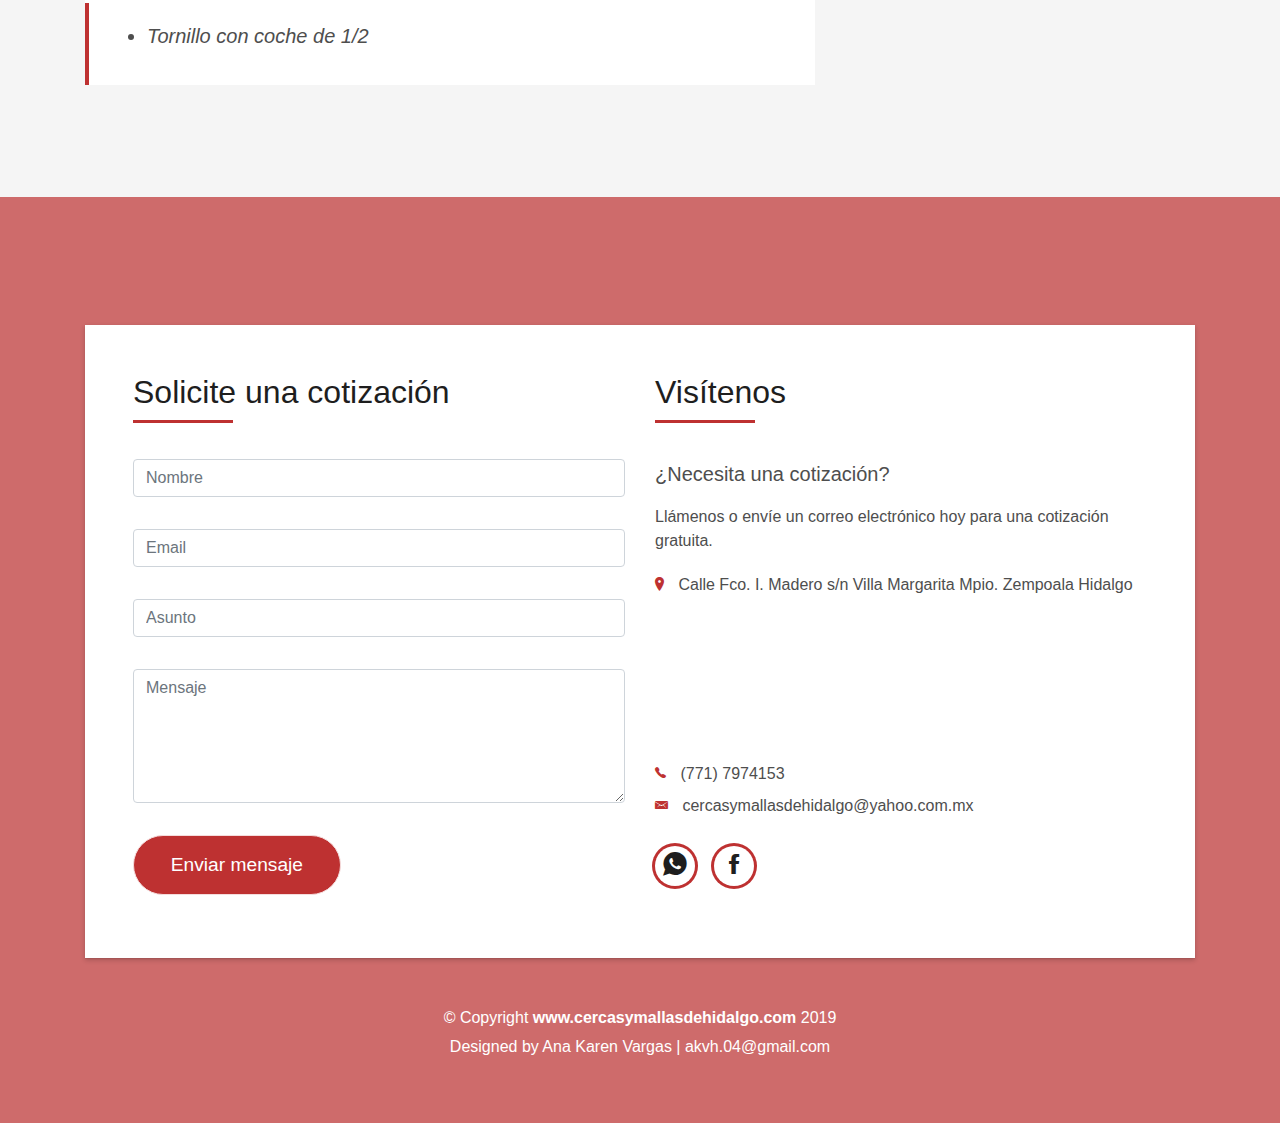
==== commit e9201bb3: "Cambios Cliente 20 Oct" ====
--- a/accesorios.html
+++ b/accesorios.html
@@ -1,247 +1,248 @@
 <!DOCTYPE html>
 <html lang="en">
+
 <head>
-  <meta charset="utf-8">
-  <title>Accesorios</title>
-  <meta content="width=device-width, initial-scale=1.0" name="viewport">
-  <meta content="" name="keywords">
-  <meta content="" name="description">
-
-  <!-- Favicons -->
-  <link href="img/mallas/log.png" rel="icon">
-  <link href="img/mallas/log.png" rel="apple-touch-icon">
-
-  <!-- Bootstrap CSS File -->
-  <link href="lib/bootstrap/css/bootstrap.min.css" rel="stylesheet">
-
-  <!-- Libraries CSS Files -->
-  <link href="lib/font-awesome/css/font-awesome.min.css" rel="stylesheet">
-  <link href="lib/animate/animate.min.css" rel="stylesheet">
-  <link href="lib/ionicons/css/ionicons.min.css" rel="stylesheet">
-  <link href="lib/lightbox/css/lightbox.min.css" rel="stylesheet">
-  <link href="lib/venobox/venobox.css" rel="stylesheet">  <link href="lib/owlcarousel/assets/owl.carousel.min.css" rel="stylesheet">
-  <!-- Main Stylesheet File -->
-  <link href="css/style-red.css" rel="stylesheet">
-  <link href="css/custom.css" rel="stylesheet">
+    <meta charset="utf-8">
+    <title>Accesorios</title>
+    <meta content="width=device-width, initial-scale=1.0" name="viewport">
+    <meta content="" name="keywords">
+    <meta content="" name="description">
+
+    <!-- Favicons -->
+    <link href="img/mallas/log.png" rel="icon">
+    <link href="img/mallas/log.png" rel="apple-touch-icon">
+
+    <!-- Bootstrap CSS File -->
+    <link href="lib/bootstrap/css/bootstrap.min.css" rel="stylesheet">
+
+    <!-- Libraries CSS Files -->
+    <link href="lib/font-awesome/css/font-awesome.min.css" rel="stylesheet">
+    <link href="lib/animate/animate.min.css" rel="stylesheet">
+    <link href="lib/ionicons/css/ionicons.min.css" rel="stylesheet">
+    <link href="lib/lightbox/css/lightbox.min.css" rel="stylesheet">
+    <link href="lib/venobox/venobox.css" rel="stylesheet">
+    <link href="lib/owlcarousel/assets/owl.carousel.min.css" rel="stylesheet">
+    <!-- Main Stylesheet File -->
+    <link href="css/style-red.css" rel="stylesheet">
+    <link href="css/custom.css" rel="stylesheet">
 </head>
 
 <body>
- <!--/ Nav Star /-->
- <nav class="navbar navbar-b navbar-trans navbar-expand-md fixed-top" id="mainNav">
-    <div class="container">
-      <a class="navbar-brand js-scroll" href="#page-top">
-        <img src="img/mallas/logo.ico" alt="" class="avatar rounded-circle"> C&M Hidalgo
-      </a>
-      <button class="navbar-toggler collapsed" type="button" data-toggle="collapse" data-target="#navbarDefault"
-        aria-controls="navbarDefault" aria-expanded="false" aria-label="Toggle navigation">
+    <!--/ Nav Star /-->
+    <nav class="navbar navbar-b navbar-trans navbar-expand-md fixed-top" id="mainNav">
+        <div class="container">
+            <a class="navbar-brand js-scroll" href="#page-top">
+                <img src="img/mallas/logo.ico" alt="" class="avatar rounded-circle"> C&M Hidalgo
+            </a>
+            <button class="navbar-toggler collapsed" type="button" data-toggle="collapse" data-target="#navbarDefault" aria-controls="navbarDefault" aria-expanded="false" aria-label="Toggle navigation">
         <span></span>
         <span></span>
         <span></span>
       </button>
-      <div class="navbar-collapse collapse justify-content-end" id="navbarDefault">
-        <ul class="navbar-nav">
-          <li class="nav-item">
-            <a class="nav-link js-scroll" href="index.html#home">Inicio</a>
-          </li>
-          <li class="nav-item">
-            <a class="nav-link js-scroll" href="index.html#about">Nosotros</a>
-          </li>
-          <li class="nav-item">
-            <a class="nav-link js-scroll" href="index.html#service">Servicios</a>
-          </li>
-          <li class="nav-item">
-            <a class="nav-link js-scroll active" href="index.html#productos">Productos</a>
-          </li>
-          <li class="nav-item">
-              <a class="nav-link js-scroll" href="index.html#galeria">Galería</a>
-            </li>
-          <li class="nav-item">
-            <a class="nav-link js-scroll" href="#contacto">Contacto</a>
-          </li>
-        </ul>
-      </div>
-    </div>
-  </nav>
-  <!--/ Nav End /-->
-
-  <!--/ Intro Skew Star /-->
-  <div class="intro intro-single route bg-image" style="background-image: url(img/overlay-bg.jpg)">
-    <div class="overlay-mf"></div>
-    <div class="intro-content display-table">
-      <div class="table-cell">
-        <div class="container">
-          <h2 class="intro-title mb-4">Accesorios</h2>
-          <ol class="breadcrumb d-flex justify-content-center">
-            <li class="breadcrumb-item">
-              <a href="index.html">Inicio</a>
-            </li>
-            <!--
+            <div class="navbar-collapse collapse justify-content-end" id="navbarDefault">
+                <ul class="navbar-nav">
+                    <li class="nav-item">
+                        <a class="nav-link js-scroll" href="index.html#home">Inicio</a>
+                    </li>
+                    <li class="nav-item">
+                        <a class="nav-link js-scroll" href="index.html#about">Nosotros</a>
+                    </li>
+                    <li class="nav-item">
+                        <a class="nav-link js-scroll" href="index.html#service">Servicios</a>
+                    </li>
+                    <li class="nav-item">
+                        <a class="nav-link js-scroll active" href="index.html#productos">Productos</a>
+                    </li>
+                    <li class="nav-item">
+                        <a class="nav-link js-scroll" href="index.html#galeria">Galería</a>
+                    </li>
+                    <li class="nav-item">
+                        <a class="nav-link js-scroll" href="#contacto">Contacto</a>
+                    </li>
+                </ul>
+            </div>
+        </div>
+    </nav>
+    <!--/ Nav End /-->
+
+    <!--/ Intro Skew Star /-->
+    <div class="intro intro-single route bg-image" style="background-image: url(img/overlay-bg.jpg)">
+        <div class="overlay-mf"></div>
+        <div class="intro-content display-table">
+            <div class="table-cell">
+                <div class="container">
+                    <h2 class="intro-title mb-4">Accesorios</h2>
+                    <ol class="breadcrumb d-flex justify-content-center">
+                        <li class="breadcrumb-item">
+                            <a href="index.html">Inicio</a>
+                        </li>
+                        <!--
             <li class="breadcrumb-item">
               <a href="concertina.html">Detalles</a>
             </li>
             -->
-            <li class="breadcrumb-item active">Detalles</li>
-          </ol>
+                        <li class="breadcrumb-item active">Detalles</li>
+                    </ol>
+                </div>
+            </div>
         </div>
-      </div>
     </div>
-  </div>
-  <!--/ Intro Skew End /-->
-
-  <!--/ Section Blog-Single Star /-->
-  <section class="blog-wrapper sect-pt4" id="blog">
-    <div class="container">
-      <div class="row">
-        <div class="col-md-8">
-          <div class="post-box">
-            <div class="post-thumb">
-              <img src="img/detalle_accesorios.jpg" class="img-fluid" alt="">
-            </div>
-            <div class="" id="">
-                    <h1 class="article-title">Detalles de cada accesorio</h1>
-                    <h5>             
-                        Abrazaderas de 48 y 60 mm                
-                    </h5>
-            </div>
-            <div class="article-content" >
-                <blockquote class="blockquote">
-              <ul>
-                  <li>
-                        Abrazadera de 48 mm de broche (no usa tornillo, para puertas)
-                  </li>
-                  <li>
-                        Abrazadera de 48 mm estándar (para tornillo)
-                  </li>
-                  <li>
-                        Abrazadera de 60 mm estándar (para esquineros)
-                  </li>
-                </ul>
-              </blockquote>
-            </div>
-            <div class="post-meta" id="">
-              <h5>
-                    Bisagra galvanizada
-              </h5>
-            </div>
-            <div class="article-content" >
-                <blockquote class="blockquote">
-              <ul>
-                  <li>
-                    Bisagra de 60 y 73 mm (soporte) y 48 mm portón
-                  </li>
-                </ul>
-              </blockquote>
-            </div>
-            <div class="" id="">
-                <h5>             
-                    Cople de aluminio y lámina galvanizada          
-                </h5>
-            </div>
-              <div class="article-content" >
-                  <blockquote class="blockquote">
-                <ul>
-                    <li>
-                        Cople galvanizado de para tubo de 38 mm.
-                    </li>
-                  </ul>
-                </blockquote>
-              </div>
-                <div class="" id="">
-                    <h5>             
-                        Tapón de aluminio         
-                    </h5>
-                </div>
-                <div class="article-content" >
-                    <blockquote class="blockquote">
-                  <ul>
-                      <li>
-                        Tapón galvanizado para tubo de 48, 60 y 73 mm.
-                      </li>
-                    </ul>
-                  </blockquote>
-                </div>
-                <div class="" id="">
-                    <h5>             
-                        Espada       
-                    </h5>
-                </div>
-                <div class="article-content" >
-                    <blockquote class="blockquote">
-                  <ul>
-                      <li>
-                        Espada galvanizada para tres hilos de alambre de puas
-                      </li>
-                    </ul>
-                  </blockquote>
-                </div>
-                <div class="" id="">
-                    <h5>             
-                        Tornillo galvanizado       
-                    </h5>
-                </div>
-                <div class="article-content" >
-                    <blockquote class="blockquote">
-                  <ul>
-                      <li>
-                        Tornillo con coche de 1/2
-                      </li>
-                    </ul>
-                  </blockquote>
-                </div>
-          </div>     
-        </div>
-        <div class="col-md-4">
-          <div class="widget-sidebar">
-            <h5 class="sidebar-title">Variedad</h5>
-            <div class="sidebar-content">
-              <ul class="list-sidebar">
-                    <li>
-                      Abrazaderas de 48 y 60 mm
-                    </li>
-                    <li>
-                      Bisagra galvanizada
-                    </li>
-                    <li>
-                      Cople de aluminio y lámina galvanizada
-                    </li>
-                    <li>
-                      Tapón de aluminio
-                    </li>
-                    <li>
-                      Espada
-                    </li>
-                    <li>
-                      Tornillo galvanizado
-                    </li>
-                    <li>
-                        Cerrojo R45
-                    </li>
-              </ul>
-            </div>
-          </div>
-          <div class="widget-sidebar widget-tags">
-              <h5 class="sidebar-title">Ver otros productos</h5>
-              <div class="sidebar-content">
-                <ul>
-                  <li>
-                      <a href="ciclonica.html">Malla Ciclónica </a>
-                  </li>
-                  <li>
-                      <a href="concertina.html">Concertina</a>
-                  </li>
-                  <li>
-                      <a href="tuberia.html">Tubería</a>
-                  </li>
-                  <li>
-                      <a href="cinta.html">Cinta Plástica</a>                          
-                  </li>
-                  <li>
-                      <a href="alambre.html">Alambre puas</a>
-                  </li>
-                </ul>
-              </div>
-          </div>
-          <!--
+    <!--/ Intro Skew End /-->
+
+    <!--/ Section Blog-Single Star /-->
+    <section class="blog-wrapper sect-pt4" id="blog">
+        <div class="container">
+            <div class="row">
+                <div class="col-md-8">
+                    <div class="post-box">
+                        <div class="post-thumb">
+                            <img src="img/detalle_accesorios.jpg" class="img-fluid" alt="">
+                        </div>
+                        <div class="" id="">
+                            <h1 class="article-title">Detalles de cada accesorio</h1>
+                            <h5>
+                                Abrazaderas de 48 y 60 mm
+                            </h5>
+                        </div>
+                        <div class="article-content">
+                            <blockquote class="blockquote">
+                                <ul>
+                                    <li>
+                                        Abrazadera de 48 mm de broche (no usa tornillo, para puertas)
+                                    </li>
+                                    <li>
+                                        Abrazadera de 48 mm estándar (para tornillo)
+                                    </li>
+                                    <li>
+                                        Abrazadera de 60 mm estándar (para esquineros)
+                                    </li>
+                                </ul>
+                            </blockquote>
+                        </div>
+                        <div class="post-meta" id="">
+                            <h5>
+                                Bisagra galvanizada
+                            </h5>
+                        </div>
+                        <div class="article-content">
+                            <blockquote class="blockquote">
+                                <ul>
+                                    <li>
+                                        Bisagra de 60 y 73 mm (soporte) y 48 mm portón
+                                    </li>
+                                </ul>
+                            </blockquote>
+                        </div>
+                        <div class="" id="">
+                            <h5>
+                                Cople de aluminio y lámina galvanizada
+                            </h5>
+                        </div>
+                        <div class="article-content">
+                            <blockquote class="blockquote">
+                                <ul>
+                                    <li>
+                                        Cople galvanizado de para tubo de 38 mm.
+                                    </li>
+                                </ul>
+                            </blockquote>
+                        </div>
+                        <div class="" id="">
+                            <h5>
+                                Tapón de aluminio
+                            </h5>
+                        </div>
+                        <div class="article-content">
+                            <blockquote class="blockquote">
+                                <ul>
+                                    <li>
+                                        Tapón galvanizado para tubo de 48, 60 y 73 mm.
+                                    </li>
+                                </ul>
+                            </blockquote>
+                        </div>
+                        <div class="" id="">
+                            <h5>
+                                Espada
+                            </h5>
+                        </div>
+                        <div class="article-content">
+                            <blockquote class="blockquote">
+                                <ul>
+                                    <li>
+                                        Espada galvanizada para tres hilos de alambre de puas
+                                    </li>
+                                </ul>
+                            </blockquote>
+                        </div>
+                        <div class="" id="">
+                            <h5>
+                                Tornillo galvanizado
+                            </h5>
+                        </div>
+                        <div class="article-content">
+                            <blockquote class="blockquote">
+                                <ul>
+                                    <li>
+                                        Tornillo con coche de 1/2
+                                    </li>
+                                </ul>
+                            </blockquote>
+                        </div>
+                    </div>
+                </div>
+                <div class="col-md-4">
+                    <div class="widget-sidebar">
+                        <h5 class="sidebar-title">Variedad</h5>
+                        <div class="sidebar-content">
+                            <ul class="list-sidebar">
+                                <li>
+                                    Abrazaderas de 48 y 60 mm
+                                </li>
+                                <li>
+                                    Bisagra galvanizada
+                                </li>
+                                <li>
+                                    Cople de aluminio y lámina galvanizada
+                                </li>
+                                <li>
+                                    Tapón de aluminio
+                                </li>
+                                <li>
+                                    Espada
+                                </li>
+                                <li>
+                                    Tornillo galvanizado
+                                </li>
+                                <li>
+                                    Cerrojo R45
+                                </li>
+                            </ul>
+                        </div>
+                    </div>
+                    <div class="widget-sidebar widget-tags">
+                        <h5 class="sidebar-title">Ver otros productos</h5>
+                        <div class="sidebar-content">
+                            <ul>
+                                <li>
+                                    <a href="ciclonica.html">Malla Ciclónica </a>
+                                </li>
+                                <li>
+                                    <a href="concertina.html">Concertina</a>
+                                </li>
+                                <li>
+                                    <a href="tuberia.html">Tubería</a>
+                                </li>
+                                <li>
+                                    <a href="cinta.html">Cinta Plástica</a>
+                                </li>
+                                <li>
+                                    <a href="alambre.html">Alambre puas</a>
+                                </li>
+                            </ul>
+                        </div>
+                    </div>
+                    <!--
           <div class="widget-sidebar">
             <h5 class="sidebar-title">También contamos con</h5>
             <div class="sidebar-content">
@@ -253,144 +254,144 @@
             </div>
           </div>
         -->
+                </div>
+            </div>
         </div>
-      </div>
-    </div>
-  </section>
-
-  <!--/ Section Contact-Footer Star /-->
-  <section id="contacto" class="paralax-mf footer-paralax bg-image sect-mt4 route" style="background-image: url(img/overlay-bg.jpg)">
-    <div class="overlay-mf"></div>
-    <div class="container">
-      <div class="row">
-        <div class="col-sm-12">
-          <div class="contact-mf">
-            <div id="contact" class="box-shadow-full">
-              <div class="row">
-                <div class="col-md-6">
-                  <div class="title-box-2">
-                    <h5 class="title-left">
-                      Solicite una cotización
-                    </h5>
-                  </div>
-                  <div>
-                    <form action="email/enviar.php" method="post" role="form" class="contactForm">
-                      <div id="sendmessage">Gracias, tu mensaje ha sido enviado</div>
-                      <div id="errormessage"></div>
-                      <div class="row">
-                        <div class="col-md-12 mb-3">
-                          <div class="form-group">
-                            <input type="text" name="name" class="form-control" id="name" placeholder="Nombre" data-rule="minlen:4" data-msg="Ingresa al menos 4 caracteres por favor" />
-                            <div class="validation"></div>
-                          </div>
-                        </div>
-                        <div class="col-md-12 mb-3">
-                          <div class="form-group">
-                            <input type="email" class="form-control" name="email" id="email" placeholder="Email" data-rule="email" data-msg="Ingresa un email válido por favor" />
-                            <div class="validation"></div>
-                          </div>
-                        </div>
-                        <div class="col-md-12 mb-3">
-                            <div class="form-group">
-                              <input type="text" class="form-control" name="subject" id="subject" placeholder="Asunto" data-rule="minlen:4" data-msg="Ingresa al menos 4 caracteres por favor" />
-                              <div class="validation"></div>
-                            </div>
-                        </div>
-                        <div class="col-md-12 mb-3">
-                          <div class="form-group">
-                            <textarea class="form-control" name="message" rows="5" data-rule="required" data-msg="Ingresa un mensaje por favor" placeholder="Mensaje"></textarea>
-                            <div class="validation"></div>
-                          </div>
-                        </div>
-                        <div class="col-md-12">
-                          <button type="submit" class="button button-a button-big button-rouded">Enviar mensaje</button>
-                        </div>
-                      </div>
-                    </form>
-                  </div>
-                </div>
-                <div class="col-md-6">
-                  <div class="title-box-2 pt-4 pt-md-0">
-                    <h5 class="title-left">
-                      Visítenos
-                    </h5>
-                  </div>
-                  <div class="more-info">
-                    <p class="lead">
-                        ¿Necesita una cotización? 
-                    </p>
-                    <p class="lead"></p>
-                        Llámenos o envíe un correo electrónico hoy para una cotización gratuita.
-                    </p>
-                    <ul class="list-ico">
-                      <li><span class="ion-ios-location"></span> Calle Fco. I. Madero s/n Villa Margarita Mpio. Zempoala Hidalgo</li>
-                    </ul>            
-                      <iframe id="map"width="100%" height="100%" frameborder="0" scrolling="no" marginheight="0" marginwidth="0"
-                      src="https://www.google.com/maps/embed?pb=!1m18!1m12!1m3!1d1874.8589313018358!2d-98.719696228197!3d19.978364117358524!2m3!1f0!2f0!3f0!3m2!1i1024!2i768!4f13.1!3m3!1m2!1s0x85d1a4596f592175%3A0x48fc02cf6f2b964c!2sCercas%20y%20Mallas%20de%20Hidalgo!5e0!3m2!1ses-419!2sus!4v1569011559705!5m2!1ses-419!2sus"></iframe>
-                      <ul class="list-ico">
-                        <li><span class="ion-ios-telephone"></span> (771) 7974153</li>
-                        <li><span class="ion-email"></span> cercasymallasdehidalgo@yahoo.com.mx</li>
-                      </ul>
-                  </div>
-                  <div class="socials">
-                    <ul>
-                      <li><a href="https://wa.me/5217711141855"><span class="ico-circle"><i class="ion-social-whatsapp"></i></span></a></li>
-                      <li><a href="https://www.facebook.com/adriana.jimenez.3551"><span class="ico-circle"><i class="ion-social-facebook"></i></span></a></li>
-                      <!--
+    </section>
+
+    <!--/ Section Contact-Footer Star /-->
+    <section id="contacto" class="paralax-mf footer-paralax bg-image sect-mt4 route" style="background-image: url(img/overlay-bg.jpg)">
+        <div class="overlay-mf"></div>
+        <div class="container">
+            <div class="row">
+                <div class="col-sm-12">
+                    <div class="contact-mf">
+                        <div id="contact" class="box-shadow-full">
+                            <div class="row">
+                                <div class="col-md-6">
+                                    <div class="title-box-2">
+                                        <h5 class="title-left">
+                                            Solicite una cotización
+                                        </h5>
+                                    </div>
+                                    <div>
+                                        <form action="email/enviar.php" method="post" role="form" class="contactForm">
+                                            <div id="sendmessage">Gracias, tu mensaje ha sido enviado</div>
+                                            <div id="errormessage"></div>
+                                            <div class="row">
+                                                <div class="col-md-12 mb-3">
+                                                    <div class="form-group">
+                                                        <input type="text" name="name" class="form-control" id="name" placeholder="Nombre" data-rule="minlen:4" data-msg="Ingresa al menos 4 caracteres por favor" />
+                                                        <div class="validation"></div>
+                                                    </div>
+                                                </div>
+                                                <div class="col-md-12 mb-3">
+                                                    <div class="form-group">
+                                                        <input type="email" class="form-control" name="email" id="email" placeholder="Email" data-rule="email" data-msg="Ingresa un email válido por favor" />
+                                                        <div class="validation"></div>
+                                                    </div>
+                                                </div>
+                                                <div class="col-md-12 mb-3">
+                                                    <div class="form-group">
+                                                        <input type="text" class="form-control" name="subject" id="subject" placeholder="Asunto" data-rule="minlen:4" data-msg="Ingresa al menos 4 caracteres por favor" />
+                                                        <div class="validation"></div>
+                                                    </div>
+                                                </div>
+                                                <div class="col-md-12 mb-3">
+                                                    <div class="form-group">
+                                                        <textarea class="form-control" name="message" rows="5" data-rule="required" data-msg="Ingresa un mensaje por favor" placeholder="Mensaje"></textarea>
+                                                        <div class="validation"></div>
+                                                    </div>
+                                                </div>
+                                                <div class="col-md-12">
+                                                    <button type="submit" class="button button-a button-big button-rouded">Enviar mensaje</button>
+                                                </div>
+                                            </div>
+                                        </form>
+                                    </div>
+                                </div>
+                                <div class="col-md-6">
+                                    <div class="title-box-2 pt-4 pt-md-0">
+                                        <h5 class="title-left">
+                                            Visítenos
+                                        </h5>
+                                    </div>
+                                    <div class="more-info">
+                                        <p class="lead">
+                                            ¿Necesita una cotización?
+                                        </p>
+                                        <p class="lead"></p>
+                                        Llámenos o envíe un correo electrónico hoy para una cotización gratuita.
+                                        </p>
+                                        <ul class="list-ico">
+                                            <li><span class="ion-ios-location"></span> Calle Fco. I. Madero s/n Villa Margarita Mpio. Zempoala Hidalgo</li>
+                                        </ul>
+                                        <iframe id="map" width="100%" height="100%" frameborder="0" scrolling="no" marginheight="0" marginwidth="0" src="https://www.google.com/maps/embed?pb=!1m18!1m12!1m3!1d1874.8589313018358!2d-98.719696228197!3d19.978364117358524!2m3!1f0!2f0!3f0!3m2!1i1024!2i768!4f13.1!3m3!1m2!1s0x85d1a4596f592175%3A0x48fc02cf6f2b964c!2sCercas%20y%20Mallas%20de%20Hidalgo!5e0!3m2!1ses-419!2sus!4v1569011559705!5m2!1ses-419!2sus"></iframe>
+                                        <ul class="list-ico">
+                                            <li><span class="ion-ios-telephone"></span> (771) 7974153</li>
+                                            <li><span class="ion-email"></span> cercasymallasdehidalgo@yahoo.com.mx</li>
+                                        </ul>
+                                    </div>
+                                    <div class="socials">
+                                        <ul>
+                                            <li><a href="https://wa.me/5217717974153"><span class="ico-circle"><i class="ion-social-whatsapp"></i></span></a></li>
+                                            <li><a href="https://www.facebook.com/adriana.jimenez.3551"><span class="ico-circle"><i class="ion-social-facebook"></i></span></a></li>
+                                            <!--
                       <li><a href=""><span class="ico-circle"><i class="ion-social-instagram"></i></span></a></li>
                       <li><a href=""><span class="ico-circle"><i class="ion-social-twitter"></i></span></a></li>
                       -->
-                    </ul>
-                  </div>
-                </div>
-              </div>
-            </div>
-          </div>
+                                        </ul>
+                                    </div>
+                                </div>
+                            </div>
+                        </div>
+                    </div>
+                </div>
+            </div>
         </div>
-      </div>
-    </div>
-    <footer>
-      <div class="container">
-        <div class="row">
-          <div class="col-sm-12">
-            <div class="copyright-box">
-              <p class="copyright">&copy; Copyright <strong>www.cercasymallasdehidalgo.com</strong> 2019</p>
-              <div class="credits">
-                Designed by Ana Karen Vargas | akvh.04@gmail.com
-              </div>
-            </div>
-          </div>
-        </div>
-      </div>
-    </footer>
-  </section>
-  <!--/ Section Contact-footer End /-->
- 
-  <a href=" tel:7717974153" class="d-lg-none d-md-none d-xs-inline back-to-top-custom" style=" width: 60px; height: 60px;  font-size: 39px;"><i class="fa fa-phone"></i></a>
-  <a href="https://wa.me/5217711141855" class="back-to-top" target="_blank" style="background: mediumseagreen; width: 60px; height: 60px; font-size: 39px"><i class="fa fa-whatsapp"></i></a>
-  <!--/ Section Contact-footer End /-->
-
-<!--  <a href="#" class="back-to-top"><i class="fa fa-chevron-up"></i></a>
+        <footer>
+            <div class="container">
+                <div class="row">
+                    <div class="col-sm-12">
+                        <div class="copyright-box">
+                            <p class="copyright">&copy; Copyright <strong>www.cercasymallasdehidalgo.com</strong> 2019</p>
+                            <div class="credits">
+                                Designed by Ana Karen Vargas | akvh.04@gmail.com
+                            </div>
+                        </div>
+                    </div>
+                </div>
+            </div>
+        </footer>
+    </section>
+    <!--/ Section Contact-footer End /-->
+
+    <a href=" tel:7717974153" class="d-lg-none d-md-none d-xs-inline back-to-top-custom" style=" width: 60px; height: 60px;  font-size: 39px;"><i class="fa fa-phone"></i></a>
+    <a href="https://wa.me/5217717974153" class="back-to-top" target="_blank" style="background: mediumseagreen; width: 60px; height: 60px; font-size: 39px"><i class="fa fa-whatsapp"></i></a>
+    <!--/ Section Contact-footer End /-->
+
+    <!--  <a href="#" class="back-to-top"><i class="fa fa-chevron-up"></i></a>
   -->
-  <div id="preloader"></div>
-
-  <!-- JavaScript Libraries -->
-  <script src="lib/jquery/jquery.min.js"></script>
-  <script src="lib/jquery/jquery-migrate.min.js"></script>
-  <script src="lib/popper/popper.min.js"></script>
-  <script src="lib/bootstrap/js/bootstrap.min.js"></script>
-  <script src="lib/easing/easing.min.js"></script>
-  <script src="lib/counterup/jquery.waypoints.min.js"></script>
-  <script src="lib/counterup/jquery.counterup.js"></script>
-  <script src="lib/owlcarousel/owl.carousel.min.js"></script>
-  <script src="lib/lightbox/js/lightbox.min.js"></script>
-  <script src="lib/typed/typed.min.js"></script>
-  <!-- Contact Form JavaScript File -->
-  <script src="js/contactform.js"></script>
-  <script src="lib/venobox/venobox.min.js"></script>
-
-  <!-- Template Main Javascript File -->
-  <script src="js/main.js"></script>
+    <div id="preloader"></div>
+
+    <!-- JavaScript Libraries -->
+    <script src="lib/jquery/jquery.min.js"></script>
+    <script src="lib/jquery/jquery-migrate.min.js"></script>
+    <script src="lib/popper/popper.min.js"></script>
+    <script src="lib/bootstrap/js/bootstrap.min.js"></script>
+    <script src="lib/easing/easing.min.js"></script>
+    <script src="lib/counterup/jquery.waypoints.min.js"></script>
+    <script src="lib/counterup/jquery.counterup.js"></script>
+    <script src="lib/owlcarousel/owl.carousel.min.js"></script>
+    <script src="lib/lightbox/js/lightbox.min.js"></script>
+    <script src="lib/typed/typed.min.js"></script>
+    <!-- Contact Form JavaScript File -->
+    <script src="js/contactform.js"></script>
+    <script src="lib/venobox/venobox.min.js"></script>
+
+    <!-- Template Main Javascript File -->
+    <script src="js/main.js"></script>
 
 </body>
-</html>
+
+</html>